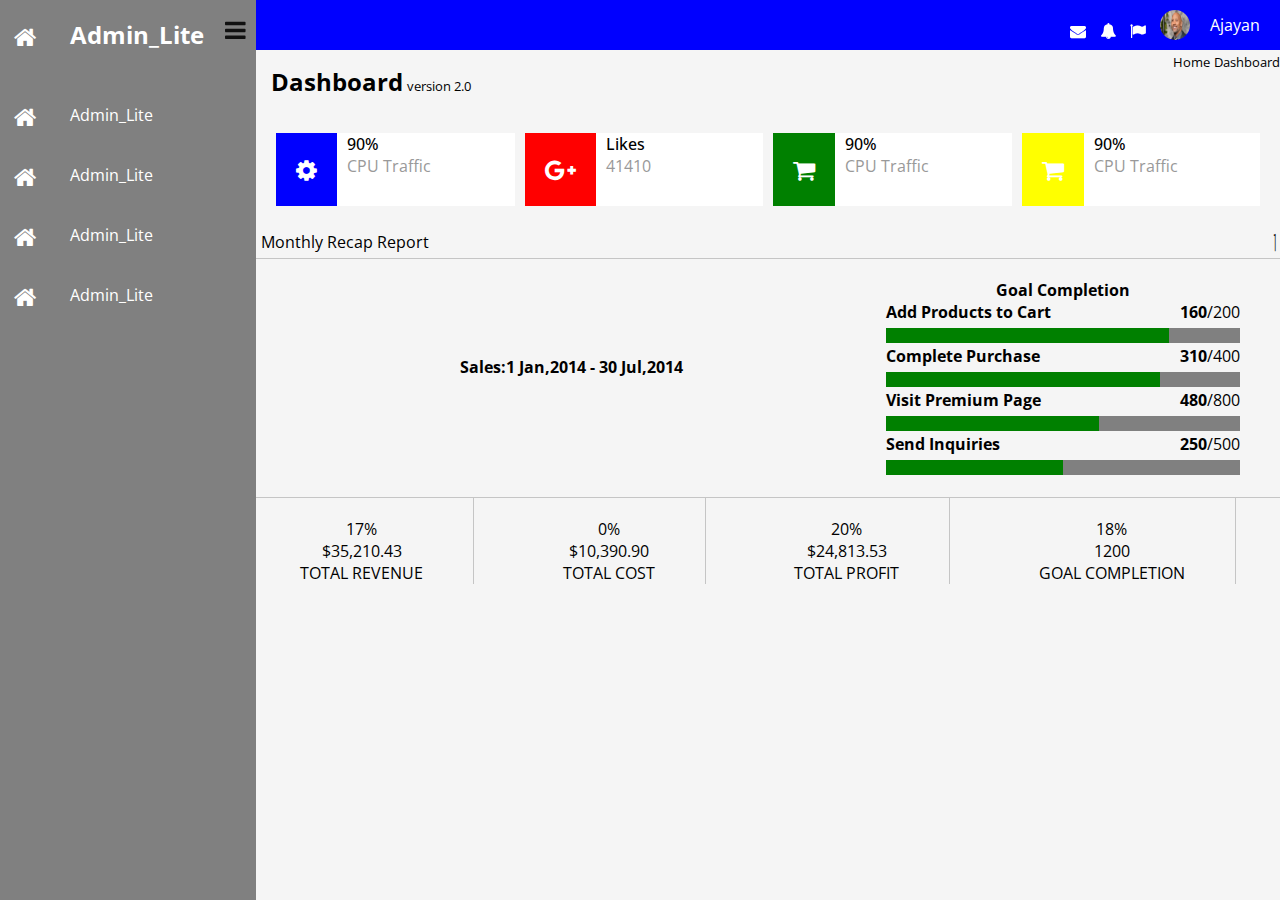
==== assignment-2/index.html @ f50ea1ed "Add files via upload" ====
<!DOCTYPE html>
<html lang="en">
<head>
    <meta charset="UTF-8">
    <meta http-equiv="X-UA-Compatible" content="IE=edge">
    <meta name="viewport" content="width=device-width, initial-scale=1.0">
    <link rel="stylesheet" href="https://cdnjs.cloudflare.com/ajax/libs/font-awesome/4.7.0/css/font-awesome.min.css">
    <link rel="stylesheet" href="css/style.css">
    <title>Dashborad-css</title>
</head>
<body>
    <div class="container">
        <div class="nav">
            <ul>
                <li>
                    <a href="">
                    <span class="icon "><i class="fa fa-home"></i></span>
                    <span class="title"><h2>Admin_Lite</h2></span>
                    </a>
                </li>
                <li>
                    <a href="">
                    <span class="icon"> <i class="fa fa-home"></i></span>
                    <span class="title">Admin_Lite</span>
                    </a>
                </li>

                <li>
                    <a href="">
                    <span class="icon"><i class="fa fa-home"></i></span>
                    <span class="title">Admin_Lite</span>
                    </a>
                </li>
                <li>
                    <a href="">
                    <span class="icon"><i class="fa fa-home"></i></span>
                    <span class="title">Admin_Lite</span>
                    </a>
                </li>
                <li>
                    <a href="">
                    <span class="icon"><i class="fa fa-home"></i></span>
                    <span class="title">Admin_Lite</span>
                    </a>
                </li>
                
            </ul>
        </div>


        <div class="main">
            
            <div class="topbar">
                <div class="toggle"><i class="fa bars"></i></div>
                <div class=" icon">
                    <i class="fa fa-envelope"></i>
                </div>
                <div class=" icon">
                    <i class="fa fa-bell"></i>
                </div>
                <div class=" icon">
                    <i class="fa fa-flag"></i>
                </div>
                
                 <div class="user">
                        <img src="images/user.jpg" alt="">
                    </div>
                <div class="name">Ajayan</div>
                    
                
                    
            </div>

            <div class="title">
                <div class="left">
                    <span class="f-bold f-h">Dashboard</span>
                    <span class="f-low">version 2.0</span>
                </div>
                <div class="right">
                    <span class="f-low">Home</span>
                    <span class="f-low dash">Dashboard</span>
                </div>
            </div>

            <div class="cardBox">
                <div class="card">
                    <div class="iconbox bgblue">
                        <i class="fa fa-cog"></i>
                    </div>
                    <div class="">
                        <div class="numbers">90%</div>
                        <div class="cardName">CPU Traffic</div>
                    </div>
                   

                </div>
                <div class="card">
                    <div class="iconbox bgred">
                        <i class="fa fa-google-plus"></i>
                    </div>
                    <div>
                        <div class="numbers">Likes</div>
                        <div class="cardName">41410</div>
                    </div>
                    

                </div>
                <div class="card">

                    <div class="iconbox bggreen">
                        <i class="fa fa-shopping-cart"></i>
                    </div>
                    <div>
                        <div class="numbers">90%</div>
                        <div class="cardName">CPU Traffic</div>
                    </div>
                
                    
                </div>
                <div class="card">

                    <div class="iconbox bgyellow">
                        <i class="fa fa-shopping-cart"></i>
                    </div>
                    <div>
                        <div class="numbers">90%</div>
                        <div class="cardName">CPU Traffic</div>
                    </div>
                
                    
                </div>
            </div>

            <div class="box-2">
                <div class="box-title">
                    <div>Monthly Recap Report</div>
                    <div>
                        <span><i class="fas fa-grip-lines"></i></span>
                        <span><i class="fas fa-wrench"></i></span>
                        <span><i class="fas fa-times"></i></span>
                    </div>
                </div>
                <div class="map-box">
                    <div class="map">
                        <div>
                            <div class="f-bold">Sales:1 Jan,2014 - 30 Jul,2014</div>
                            <img src="images/graph.PNG" alt="" class="image-map">
                        </div>
                    </div>
                    <div class="graph">
                        <div class="goal-completion">
                            <div class="f-bold goal">Goal Completion</div>
                            <div class="progress">
                                <div class="product">
                                    <div class="f-bold">Add Products to Cart</div>
                                    <div><span class="f-bold">160</span>/200</div>
                                </div>
                                <div>
                                    <progress class="bar-1" value="160" max="200"></progress>
                                </div>
                            </div>
                            <div class="progress">
                                <div class="product">
                                    <div class="f-bold">Complete Purchase</div>
                                    <div><span class="f-bold">310</span>/400</div>
                                </div>
                                <div>
                                    <progress class="bar-2" value="310" max="400"></progress>
                                </div>
                            </div>
                            <div class="progress">
                                <div class="product">
                                    <div class="f-bold">Visit Premium Page</div>
                                    <div><span class="f-bold">480</span>/800</div>
                                </div>
                                <div>
                                    <progress class="bar-3" value="480" max="800"></progress>
                                </div>
                            </div>
                            <div class="progress">
                                <div class="product">
                                    <div class="f-bold">Send Inquiries</div>
                                    <div><span class="f-bold">250</span>/500</div>
                                </div>
                                <div>
                                    <progress class="bar-4" value="250" max="500"></progress>
                                </div>
                            </div>
                        </div>
                    </div>
                </div>
                <div class="bottom">
                    <div class="little">
                        <div class="b-t">
                            <div>17%</div>
                            <div>$35,210.43</div>
                            <div>TOTAL REVENUE</div>
                        </div>
                        <div class="b-t">
                            <div>0%</div>
                            <div>$10,390.90</div>
                            <div>TOTAL COST</div>
                        </div>
                        <div class="b-t">
                            <div>20%</div>
                            <div>$24,813.53</div>
                            <div>TOTAL PROFIT</div>
                        </div>
                        <div class="b-t m">
                            <div>18%</div>
                            <div>1200</div>
                            <div>GOAL COMPLETION</div>
                        </div>
                    </div>
                </div>
            </div>



            
        </div>
    </div>

    <script >

        function toggleMenu(){
            Let toggle = document.querySelector('.toggle');
            Let toggle = document.querySelector('.nav');
            toggle.classlist.toggle('active')
            nav.classlist.toggle('active')
            
        }
    </script>




</body>
</html>
---- assignment-2/css/style.css ----
@import 'https://fonts.googleapis.com/css2?family=Open+Sans:wght@300;400;700&display=swap';

* {
	font-family: 'Open Sans', sans-serif;
	margin: 0;
	padding: 0;
	box-sizing: border-box;
	list-style: none;
	text-decoration: none;
}

body{
    overflow: hidden;
}

.container{
    position: relative;
    width: 100%;
    
}

.nav{
    position: fixed;
    width: 20%;
    height: 100%;
    transition: 0.5s;
    background-color: grey;
    overflow: hidden;
}

.nav .active{
    width: 60px;
}

.nav ul{
    position: absolute;
    top:0;
    left: 0;
    width: 100%;
    list-style: none;

}
.nav ul li:hover{
    background: black;
    text-decoration: none;

}
.nav ul li:nth-child(1){
    margin-bottom: 20px;
}
.nav ul li:nth-child(1):hover{
    background: blue;
}

.nav ul li a{
    position: relative;
    width: 100%;
    text-decoration: none;
    display:flex;
    color:#fff;
}
.nav ul li a .icon{
    position: relative;
    display: block;
    min-width: 60px;
    height: 60px;
    line-height: 60px;
    text-align: center;

}


.nav ul li a .icon .fa{
    font-size: 24px;
}

.nav ul li a .title{
    position: relative;
    display: block;
    padding: 0 10px;
    line-height: 70px;
    height: 60px;
    white-space: nowrap;
}
.main{
    position: absolute;
    width: 80%;
    left: 20%;
    min-height: 100vh;
    background: #f5f5f5;
    transition: 0.5s;
}

.main .topbar{
    width: 100%;
    background: blue;
    height: 50px;
    display: flex;
    justify-content: right;
    align-items: center;
}

.toggle{
    position: relative;
    width: 60px;
    height: 60px;
    margin-bottom: 25px;
    cursor: pointer;
    padding-bottom: 25px;
    padding-right: 163%;
}

.toggle ::before{
    content:'\f0c9';
    font-family: fontAwesome;
    position: absolute;
    width: 100%;
    height: 100%;
    line-height: 60px;
    font-size: 24px;
    text-align: center;
    color: #111;
    
}

.search{
    position: relative;
    width: 400px;
    margin: 0 10px;
}
.search label{
    width: 100%;
  
    position: relative;
}
.search label input{
    width: 100%;
    height: 40px;
    border-radius: 40px;
    padding: 5px 20px;
    outline:none;
    border: 1px solid;
    padding-left: 35px;

}
.search label .fa{
    position: absolute;
    left: 15px;
    top: 5px;
    
}

.user{
    position: relative;
    min-width: 30px;
    width: 30px;
    height: 30px;
    border-radius: 50%;
    overflow: hidden;
    cursor: pointer;
}

.user img{
    position: absolute;
    top:0;
    left: 0;
    width: 100%;
    height:100%;
}

@media only screen and (max-width: 600px) {
    
    .nav {
        width:12%;
    }

    .main{
        width: 88%;
        left: 12%;
    }
    .toggle{
        padding-right: 100%;
    }
  }

  .cardBox{
      position: relative;
      width:100%;
      padding: 20px;
      display: grid;
      grid-template-columns: repeat(4,1fr);
      grid-gap:10px;
      border-radius: 100;


  }

  .cardBox .card{

    position:relative;
    background: #fff;
    
    display: flex;
    justify-content: left;
    cursor: pointer;
   
  }
  .cardBox .card .numbers{
      position: relative;
      font-size: 1rem;
      font-weight: 500;
  }
  .cardBox .card .cardName{
      color: #999;

  }
  .cardBox .card .iconbox{
      font-size: 1.5em;
      padding: 20px;
      color: #fff;
      
  }
  

  .bgred{
      background-color: red;
      padding: 20px;
      padding: 0;
      margin-right: 10px;
  }

  .bgblue{
    background-color: blue;
    padding: 20px;
    padding: 0;
    margin-right: 10px;
  }

  .bggreen{
    background-color: green;
    padding: 20px;
    padding: 0;
    text-align: left;
    margin-right: 10px;
  }
  .bgyellow{
    background-color: yellow;
    padding: 20px;
    padding: 0;
    text-align: left;
    margin-right: 10px;
  }

  .icon{
      color: white;
      
        position: relative;
        min-width: 30px;
        width: 30px;
        height: 30px;
        padding-top: 10px;
        overflow: hidden;
        cursor: pointer;
        padding-right: 10px;
    
  }

  .name{
      color: #fff;
      padding-left: 20px;
      padding-right: 20px;
  }

  .f-bold {
	font-weight: 700;
}

.f-low {
	font-size: .8rem;
}
.f-h {
	font-size: 1.5rem;
}
.left{
    text-align: left;
    padding: 15px;
}
.title {
	display: flex;
	justify-content: space-between;
}

.box-2 {
	display: flex;
	flex-direction: column;
}
.box-title {
	display: flex;
	justify-content: space-between;
	border-bottom: solid 1px rgb(197, 197, 197);
	align-items: center;
	padding: 5px;
}

.map {
	display: flex;
	flex-direction: column;
	align-items: center;
	text-align: center;
	justify-content: center;
	padding: 0;
	flex: 60%;
	width: 100%;
}
.map-box {
	display: flex;
	flex-direction: row;
	padding: 20px;
}

.image-map {
	width: 110%;
}
.graph {
	width: 100%;
	padding: 0 20px;
	flex: 40%;
}

.goal-completion {
	display: flex;
	flex-direction: column;
}

.goal {
	text-align: center;
}
.bar-l {
	height: 5px;
}
progress {
	height: 15px;
	width: 100%;
	background-color: rgb(195, 0, 255);
}

.product {
	display: flex;
	justify-content: space-between;
}

.b-t {
	display: flex;
	flex-direction: column;
	text-align: center;
	align-items: center;
	padding-top: 20px;
	padding-right: 50px;
	border-right: solid 1px rgb(197, 197, 197);
}
.bottom-right {
	display: flex;
	flex-direction: column;
	width: 100%;
	margin-top: 0px;
	margin-left: 20px;
	flex: 40%;
}
.little {
	display: flex;
	justify-content: space-around;
	border-top: solid 1px rgb(197, 197, 197);
}
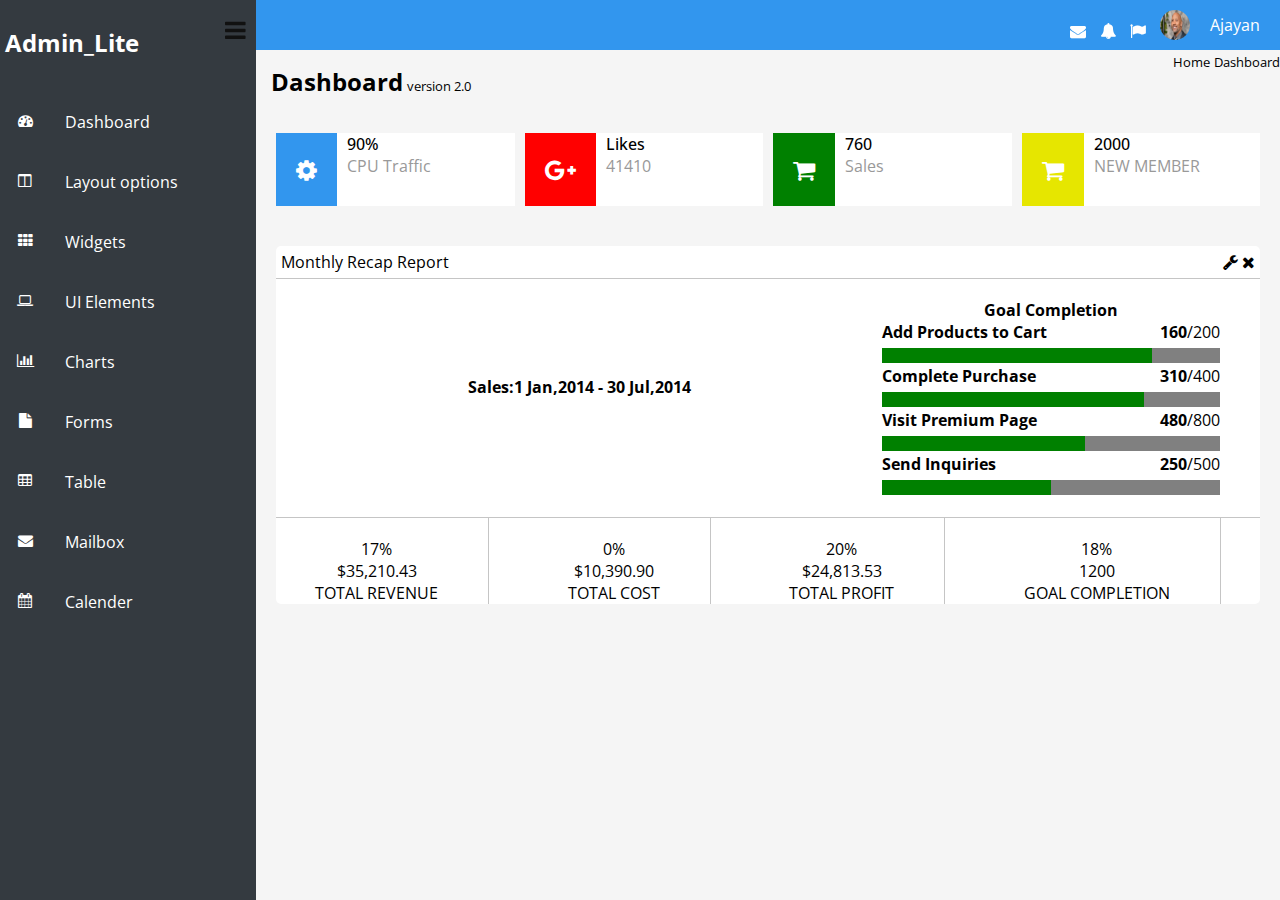
==== commit ddb98d5a: "Add files via upload" ====
--- a/assignment-2/index.html
+++ b/assignment-2/index.html
@@ -1,239 +1,277 @@
 <!DOCTYPE html>
 <html lang="en">
+
 <head>
-    <meta charset="UTF-8">
-    <meta http-equiv="X-UA-Compatible" content="IE=edge">
-    <meta name="viewport" content="width=device-width, initial-scale=1.0">
-    <link rel="stylesheet" href="https://cdnjs.cloudflare.com/ajax/libs/font-awesome/4.7.0/css/font-awesome.min.css">
-    <link rel="stylesheet" href="css/style.css">
-    <title>Dashborad-css</title>
+  <meta charset="UTF-8">
+  <meta http-equiv="X-UA-Compatible" content="IE=edge">
+  <meta name="viewport" content="width=device-width, initial-scale=1.0">
+  <link rel="stylesheet" href="https://cdnjs.cloudflare.com/ajax/libs/font-awesome/4.7.0/css/font-awesome.min.css">
+  <link rel="stylesheet" href="css/style.css">
+  <title>Dashborad-css</title>
 </head>
+
 <body>
-    <div class="container">
-        <div class="nav">
-            <ul>
-                <li>
-                    <a href="">
-                    <span class="icon "><i class="fa fa-home"></i></span>
-                    <span class="title"><h2>Admin_Lite</h2></span>
-                    </a>
-                </li>
-                <li>
-                    <a href="">
-                    <span class="icon"> <i class="fa fa-home"></i></span>
-                    <span class="title">Admin_Lite</span>
-                    </a>
-                </li>
-
-                <li>
-                    <a href="">
-                    <span class="icon"><i class="fa fa-home"></i></span>
-                    <span class="title">Admin_Lite</span>
-                    </a>
-                </li>
-                <li>
-                    <a href="">
-                    <span class="icon"><i class="fa fa-home"></i></span>
-                    <span class="title">Admin_Lite</span>
-                    </a>
-                </li>
-                <li>
-                    <a href="">
-                    <span class="icon"><i class="fa fa-home"></i></span>
-                    <span class="title">Admin_Lite</span>
-                    </a>
-                </li>
-                
-            </ul>
-        </div>
-
-
-        <div class="main">
-            
-            <div class="topbar">
-                <div class="toggle"><i class="fa bars"></i></div>
-                <div class=" icon">
-                    <i class="fa fa-envelope"></i>
-                </div>
-                <div class=" icon">
-                    <i class="fa fa-bell"></i>
-                </div>
-                <div class=" icon">
-                    <i class="fa fa-flag"></i>
-                </div>
-                
-                 <div class="user">
-                        <img src="images/user.jpg" alt="">
-                    </div>
-                <div class="name">Ajayan</div>
-                    
-                
-                    
-            </div>
-
-            <div class="title">
-                <div class="left">
-                    <span class="f-bold f-h">Dashboard</span>
-                    <span class="f-low">version 2.0</span>
-                </div>
-                <div class="right">
-                    <span class="f-low">Home</span>
-                    <span class="f-low dash">Dashboard</span>
-                </div>
-            </div>
-
-            <div class="cardBox">
-                <div class="card">
-                    <div class="iconbox bgblue">
-                        <i class="fa fa-cog"></i>
-                    </div>
-                    <div class="">
-                        <div class="numbers">90%</div>
-                        <div class="cardName">CPU Traffic</div>
-                    </div>
-                   
-
-                </div>
-                <div class="card">
-                    <div class="iconbox bgred">
-                        <i class="fa fa-google-plus"></i>
-                    </div>
-                    <div>
-                        <div class="numbers">Likes</div>
-                        <div class="cardName">41410</div>
-                    </div>
-                    
-
-                </div>
-                <div class="card">
-
-                    <div class="iconbox bggreen">
-                        <i class="fa fa-shopping-cart"></i>
-                    </div>
-                    <div>
-                        <div class="numbers">90%</div>
-                        <div class="cardName">CPU Traffic</div>
-                    </div>
-                
-                    
-                </div>
-                <div class="card">
-
-                    <div class="iconbox bgyellow">
-                        <i class="fa fa-shopping-cart"></i>
-                    </div>
-                    <div>
-                        <div class="numbers">90%</div>
-                        <div class="cardName">CPU Traffic</div>
-                    </div>
-                
-                    
-                </div>
-            </div>
-
-            <div class="box-2">
-                <div class="box-title">
-                    <div>Monthly Recap Report</div>
-                    <div>
-                        <span><i class="fas fa-grip-lines"></i></span>
-                        <span><i class="fas fa-wrench"></i></span>
-                        <span><i class="fas fa-times"></i></span>
-                    </div>
-                </div>
-                <div class="map-box">
-                    <div class="map">
-                        <div>
-                            <div class="f-bold">Sales:1 Jan,2014 - 30 Jul,2014</div>
-                            <img src="images/graph.PNG" alt="" class="image-map">
-                        </div>
-                    </div>
-                    <div class="graph">
-                        <div class="goal-completion">
-                            <div class="f-bold goal">Goal Completion</div>
-                            <div class="progress">
-                                <div class="product">
-                                    <div class="f-bold">Add Products to Cart</div>
-                                    <div><span class="f-bold">160</span>/200</div>
-                                </div>
-                                <div>
-                                    <progress class="bar-1" value="160" max="200"></progress>
-                                </div>
-                            </div>
-                            <div class="progress">
-                                <div class="product">
-                                    <div class="f-bold">Complete Purchase</div>
-                                    <div><span class="f-bold">310</span>/400</div>
-                                </div>
-                                <div>
-                                    <progress class="bar-2" value="310" max="400"></progress>
-                                </div>
-                            </div>
-                            <div class="progress">
-                                <div class="product">
-                                    <div class="f-bold">Visit Premium Page</div>
-                                    <div><span class="f-bold">480</span>/800</div>
-                                </div>
-                                <div>
-                                    <progress class="bar-3" value="480" max="800"></progress>
-                                </div>
-                            </div>
-                            <div class="progress">
-                                <div class="product">
-                                    <div class="f-bold">Send Inquiries</div>
-                                    <div><span class="f-bold">250</span>/500</div>
-                                </div>
-                                <div>
-                                    <progress class="bar-4" value="250" max="500"></progress>
-                                </div>
-                            </div>
-                        </div>
-                    </div>
-                </div>
-                <div class="bottom">
-                    <div class="little">
-                        <div class="b-t">
-                            <div>17%</div>
-                            <div>$35,210.43</div>
-                            <div>TOTAL REVENUE</div>
-                        </div>
-                        <div class="b-t">
-                            <div>0%</div>
-                            <div>$10,390.90</div>
-                            <div>TOTAL COST</div>
-                        </div>
-                        <div class="b-t">
-                            <div>20%</div>
-                            <div>$24,813.53</div>
-                            <div>TOTAL PROFIT</div>
-                        </div>
-                        <div class="b-t m">
-                            <div>18%</div>
-                            <div>1200</div>
-                            <div>GOAL COMPLETION</div>
-                        </div>
-                    </div>
-                </div>
-            </div>
-
-
-
-            
-        </div>
+  <div class="container">
+    <div class="nav">
+      <ul>
+        <li>
+          <a href="">
+
+            <span class="title">
+              <h2>Admin_Lite</h2>
+            </span>
+          </a>
+        </li>
+        <li>
+          <a href="">
+            <span class="icon"> <i class="fa fa-dashboard"></i></span>
+            <span class="title">Dashboard</span>
+          </a>
+        </li>
+
+        <li>
+          <a href="">
+            <span class="icon"><i class="fa fa-columns"></i></span>
+            <span class="title">Layout options</span>
+          </a>
+        </li>
+        <li>
+          <a href="">
+            <span class="icon"><i class="fa fa-th"></i></span>
+            <span class="title">Widgets</span>
+          </a>
+        </li>
+        <li>
+          <a href="">
+            <span class="icon"><i class="fa fa-laptop"></i></span>
+            <span class="title">UI Elements</span>
+          </a>
+        </li>
+
+        <li>
+          <a href="">
+            <span class="icon"><i class="fa fa-bar-chart"></i></span>
+            <span class="title">Charts</span>
+          </a>
+        </li>
+
+        <li>
+          <a href="">
+            <span class="icon"><i class="fa fa-file"></i></span>
+            <span class="title">Forms</span>
+          </a>
+        </li>
+
+        <li>
+          <a href="">
+            <span class="icon"><i class="fa fa-table"></i></span>
+            <span class="title">Table</span>
+          </a>
+        </li>
+
+        <li>
+          <a href="">
+            <span class="icon"><i class="fa fa-envelope"></i></span>
+            <span class="title">Mailbox</span>
+          </a>
+        </li>
+
+        <li>
+          <a href="">
+            <span class="icon"><i class="fa fa-calendar"></i></span>
+            <span class="title">Calender</span>
+          </a>
+        </li>
+      </ul>
     </div>
 
-    <script >
-
-        function toggleMenu(){
-            Let toggle = document.querySelector('.toggle');
-            Let toggle = document.querySelector('.nav');
-            toggle.classlist.toggle('active')
-            nav.classlist.toggle('active')
-            
-        }
-    </script>
+
+    <div class="main">
+
+      <div class="topbar">
+        <div class="toggle"><i class="fa bars"></i></div>
+        <div class=" icon">
+          <i class="fa fa-envelope"></i>
+        </div>
+        <div class=" icon">
+          <i class="fa fa-bell"></i>
+        </div>
+        <div class=" icon">
+          <i class="fa fa-flag"></i>
+        </div>
+
+        <div class="user">
+          <img src="images/user.jpg" alt="">
+        </div>
+        <div class="name">Ajayan</div>
+
+
+
+      </div>
+
+      <div class="title">
+        <div class="left">
+          <span class="f-bold f-h">Dashboard</span>
+          <span class="f-low">version 2.0</span>
+        </div>
+        <div class="right">
+          <span class="f-low">Home</span>
+          <span class="f-low dash">Dashboard</span>
+        </div>
+      </div>
+
+      <div class="cardBox">
+        <div class="card">
+          <div class="iconbox bgblue">
+            <i class="fa fa-cog"></i>
+          </div>
+          <div class="">
+            <div class="numbers">90%</div>
+            <div class="cardName">CPU Traffic</div>
+          </div>
+
+
+        </div>
+        <div class="card">
+          <div class="iconbox bgred">
+            <i class="fa fa-google-plus"></i>
+          </div>
+          <div>
+            <div class="numbers">Likes</div>
+            <div class="cardName">41410</div>
+          </div>
+
+
+        </div>
+        <div class="card">
+
+          <div class="iconbox bggreen">
+            <i class="fa fa-shopping-cart"></i>
+          </div>
+          <div>
+            <div class="numbers">760</div>
+            <div class="cardName">Sales</div>
+          </div>
+
+
+        </div>
+        <div class="card">
+
+          <div class="iconbox bgyellow">
+            <i class="fa fa-shopping-cart"></i>
+          </div>
+          <div>
+            <div class="numbers">2000</div>
+            <div class="cardName">NEW MEMBER </div>
+          </div>
+
+
+        </div>
+      </div>
+
+      <div class="box-2">
+        <div class="box-title">
+          <div>Monthly Recap Report</div>
+          <div>
+            <span><i class="fa fa-grip-lines"></i></span>
+            <span><i class="fa fa-wrench"></i></span>
+            <span><i class="fa fa-times"></i></span>
+          </div>
+        </div>
+        <div class="map-box">
+          <div class="map">
+            <div>
+              <div class="f-bold">Sales:1 Jan,2014 - 30 Jul,2014</div>
+              <img src="images/graph.PNG" alt="" class="image-map">
+            </div>
+          </div>
+          <div class="graph">
+            <div class="goal-completion">
+              <div class="f-bold goal">Goal Completion</div>
+              <div class="progress">
+                <div class="product">
+                  <div class="f-bold">Add Products to Cart</div>
+                  <div><span class="f-bold">160</span>/200</div>
+                </div>
+                <div>
+                  <progress class="bar-1" value="160" max="200"></progress>
+                </div>
+              </div>
+              <div class="progress">
+                <div class="product">
+                  <div class="f-bold">Complete Purchase</div>
+                  <div><span class="f-bold">310</span>/400</div>
+                </div>
+                <div>
+                  <progress class="bar-2" value="310" max="400"></progress>
+                </div>
+              </div>
+              <div class="progress">
+                <div class="product">
+                  <div class="f-bold">Visit Premium Page</div>
+                  <div><span class="f-bold">480</span>/800</div>
+                </div>
+                <div>
+                  <progress class="bar-3" value="480" max="800"></progress>
+                </div>
+              </div>
+              <div class="progress">
+                <div class="product">
+                  <div class="f-bold">Send Inquiries</div>
+                  <div><span class="f-bold">250</span>/500</div>
+                </div>
+                <div>
+                  <progress class="bar-4" value="250" max="500"></progress>
+                </div>
+              </div>
+            </div>
+          </div>
+        </div>
+        <div class="bottom">
+          <div class="little">
+            <div class="b-t">
+              <div>17%</div>
+              <div>$35,210.43</div>
+              <div>TOTAL REVENUE</div>
+            </div>
+            <div class="b-t">
+              <div>0%</div>
+              <div>$10,390.90</div>
+              <div>TOTAL COST</div>
+            </div>
+            <div class="b-t">
+              <div>20%</div>
+              <div>$24,813.53</div>
+              <div>TOTAL PROFIT</div>
+            </div>
+            <div class="b-t m">
+              <div>18%</div>
+              <div>1200</div>
+              <div>GOAL COMPLETION</div>
+            </div>
+          </div>
+        </div>
+      </div>
+
+
+
+
+    </div>
+  </div>
+
+  <script>
+    function toggleMenu() {
+      Let toggle = document.querySelector('.toggle');
+      Let toggle = document.querySelector('.nav');
+      toggle.classlist.toggle('active')
+      nav.classlist.toggle('active')
+
+    }
+  </script>
 
 
 
 
 </body>
-</html>+
+</html>
--- a/assignment-2/css/style.css
+++ b/assignment-2/css/style.css
@@ -24,7 +24,7 @@
     width: 20%;
     height: 100%;
     transition: 0.5s;
-    background-color: grey;
+    background: #343a40;
     overflow: hidden;
 }
 
@@ -49,7 +49,7 @@
     margin-bottom: 20px;
 }
 .nav ul li:nth-child(1):hover{
-    background: blue;
+    background: #3296ee;
 }
 
 .nav ul li a{
@@ -71,14 +71,15 @@
 
 
 .nav ul li a .icon .fa{
-    font-size: 24px;
+    font-size: 15px;
+    
 }
 
 .nav ul li a .title{
     position: relative;
     display: block;
-    padding: 0 10px;
-    line-height: 70px;
+    padding: 0 5px;
+    line-height: 85px;
     height: 60px;
     white-space: nowrap;
 }
@@ -93,7 +94,7 @@
 
 .main .topbar{
     width: 100%;
-    background: blue;
+    background: #3296ee;
     height: 50px;
     display: flex;
     justify-content: right;
@@ -230,7 +231,7 @@
   }
 
   .bgblue{
-    background-color: blue;
+    background: #3296ee;
     padding: 20px;
     padding: 0;
     margin-right: 10px;
@@ -244,7 +245,7 @@
     margin-right: 10px;
   }
   .bgyellow{
-    background-color: yellow;
+    background-color: #e6e600;
     padding: 20px;
     padding: 0;
     text-align: left;
@@ -293,6 +294,9 @@
 .box-2 {
 	display: flex;
 	flex-direction: column;
+    background-color: #fff;
+    margin: 20px;
+    border-radius: 5px;
 }
 .box-title {
 	display: flex;
@@ -371,3 +375,4 @@
 	justify-content: space-around;
 	border-top: solid 1px rgb(197, 197, 197);
 }
+
